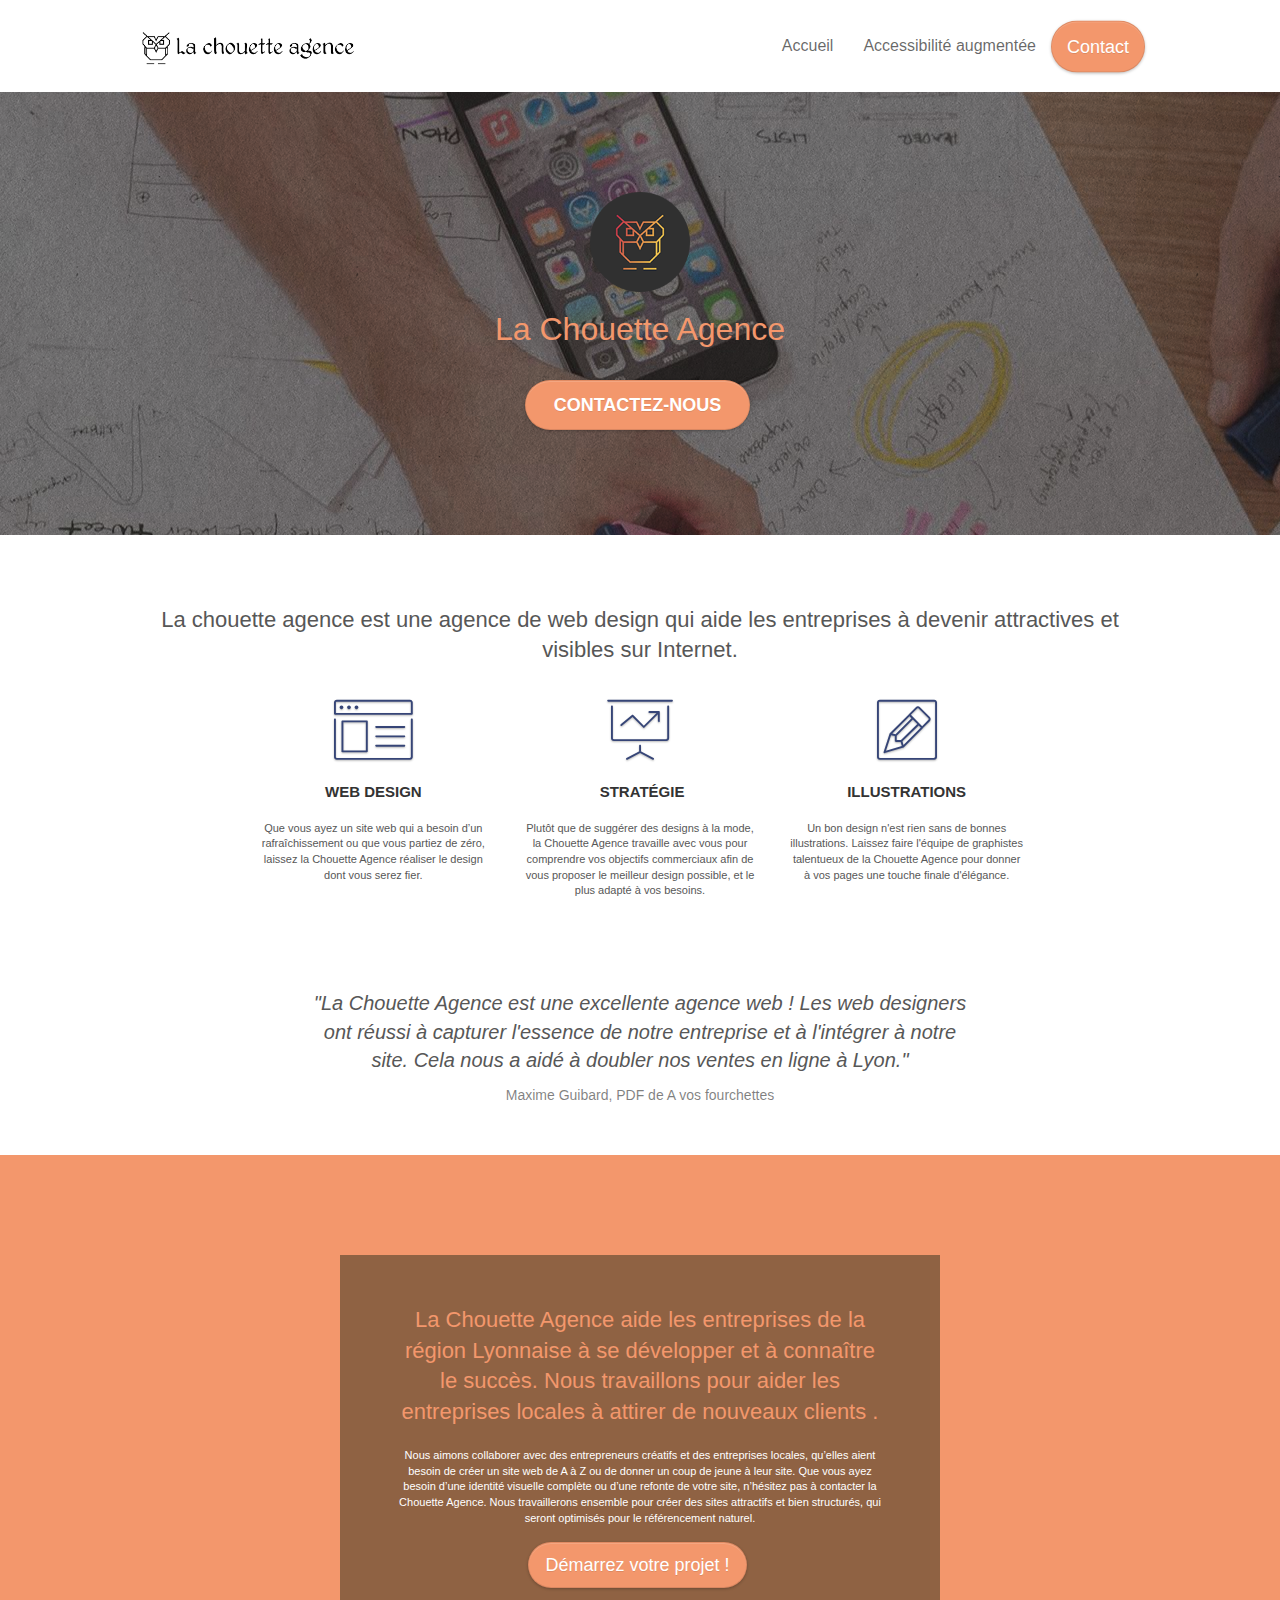
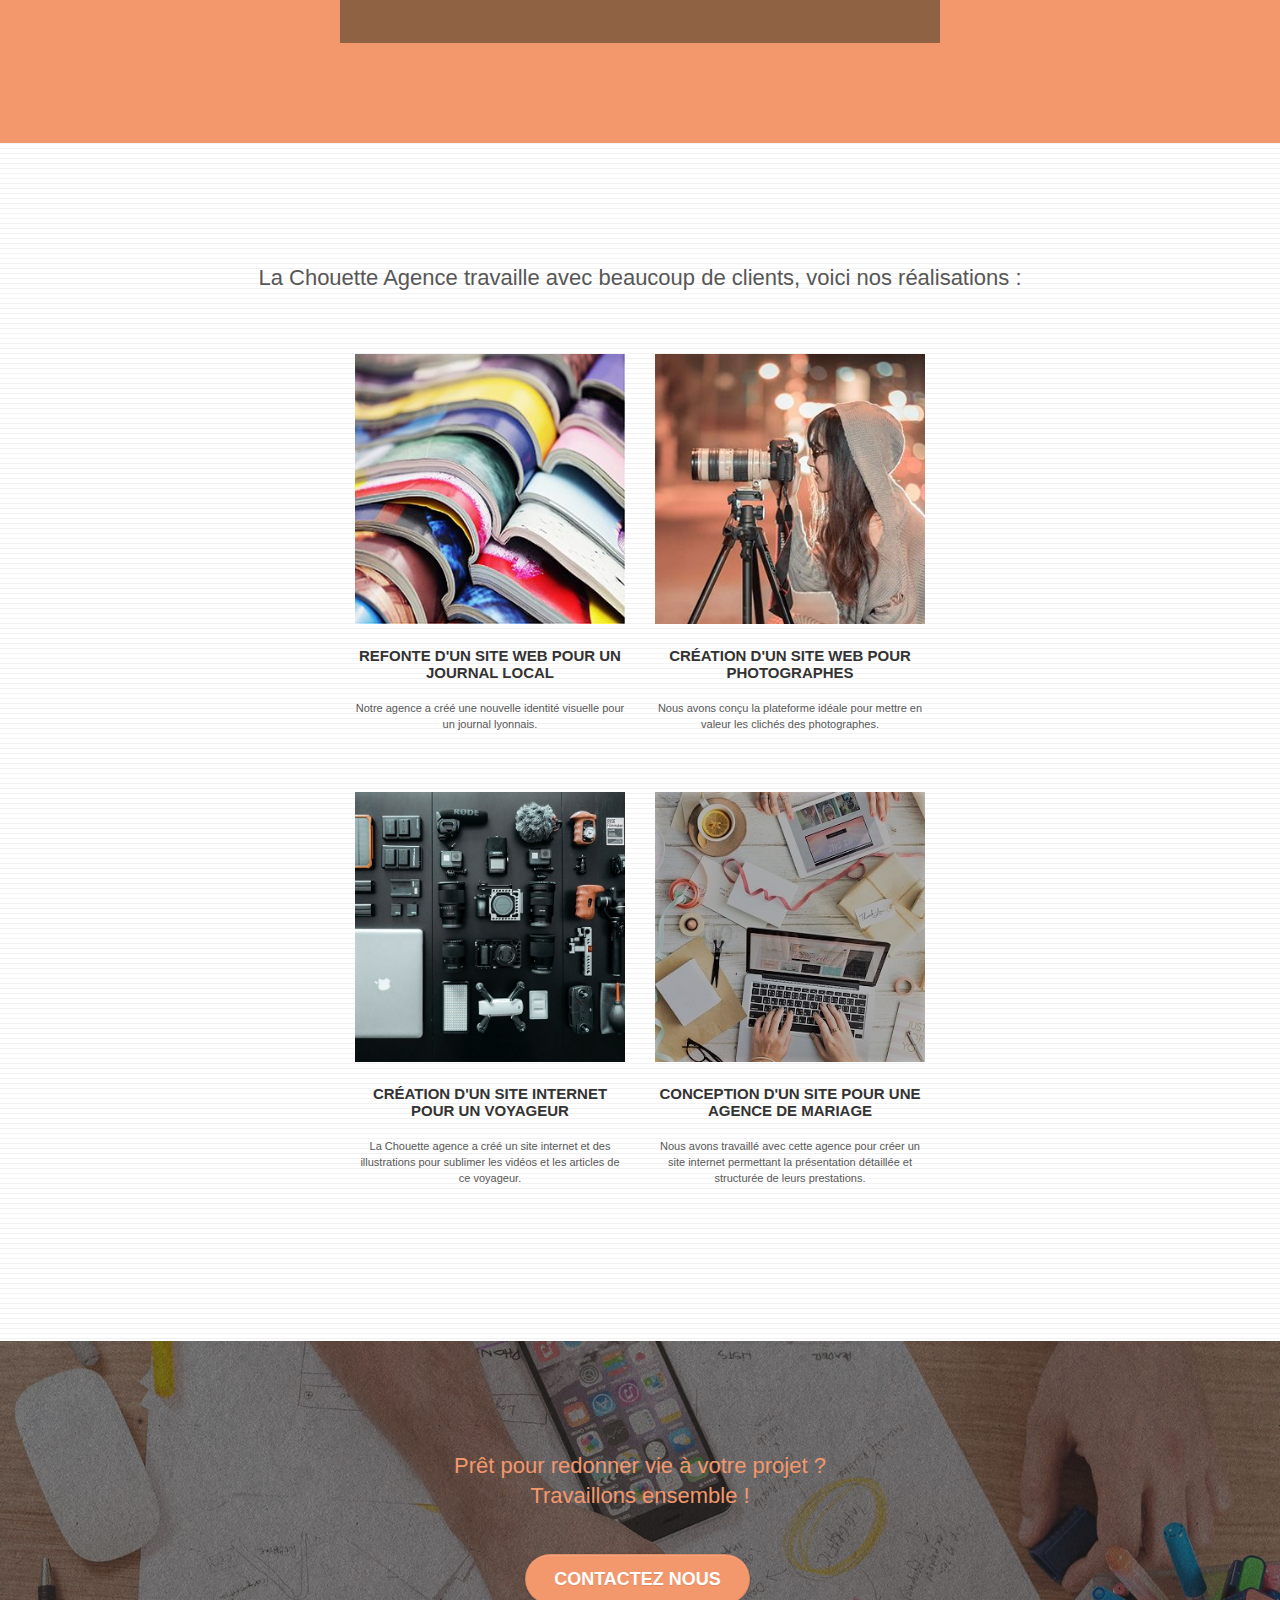
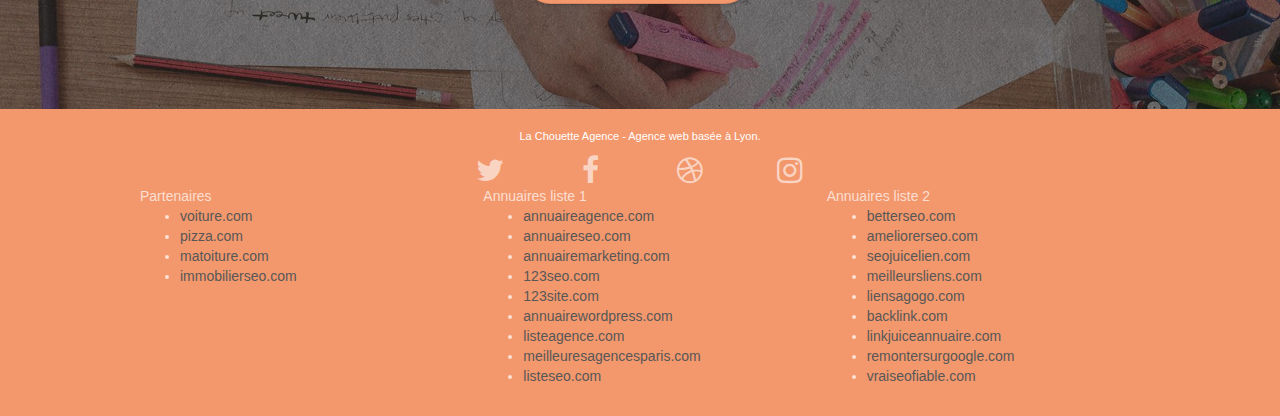
==== index.html @ e405d604 "Initial commit" ====
<!doctype html>
<html lang="Default">
<head>
    <meta charset="utf-8">
    <meta name="keywords" content="seo, google, site web, site internet, agence design lyon, agence design, agence design,agence design,strategie,webdesign,web design,agence design,agence design,agence design">
    <meta name="description" content="La Chouette Agence est une Agence de web design basée à Lyon.">
	<meta name="viewport" content="width=device-width, initial-scale=1.0, viewport-fit=cover">
	<meta name="robots" content="index, follow">
    <link rel="shortcut icon" type="image/png" href="favicon.jpg">
	
	<link rel="canonical" href="index.html" />

	<link rel="stylesheet" type="text/css" href="./css/bootstrap.min.css">
	<link rel="stylesheet" type="text/css" href="./css/font-awesome.min.css">
	<link rel="stylesheet" type="text/css" href="./css/et-line.min.css">
	<link rel="stylesheet" type="text/css" href="style.css">
	
    
	<script defer src="./js/jquery-2.1.0.min.js"></script>
	<script defer src="./js/bootstrap.min.js"></script>
	<script defer src="./js/blocs.min.js"></script>
	<script defer src="./js/jquery.touchSwipe.min.js" defer></script>
	<script defer src="./js/gmaps.min.js"></script>

    <title>La Chouette Agence - Agence Web Design</title>

    
<!-- Analytics -->
 
<!-- Analytics END -->
    
</head>
<body>
<!-- Principal conteneur -->
<div class="page-container">
	<main>
		<!-- bloc-0 -->
		<div class="bloc bgc-white l-bloc " id="bloc-0">
			<div class="container bloc-sm">

				<nav class="navbar row">
					<div class="navbar-header">
						<a class="navbar-brand" href="index.html"><img src="img/la-chouette-agence.png" alt="paris web design logo agence web meilleure agence" height="40" /></a>
						<button id="nav-toggle" type="button" class="ui-navbar-toggle navbar-toggle" data-toggle="collapse" data-target=".navbar-1">
							<span class="sr-only">Toggle navigation</span><span class="icon-bar"></span><span class="icon-bar"></span><span class="icon-bar"></span>
						</button>
					</div>
					<div class="collapse navbar-collapse navbar-1 special-dropdown-nav">
						<ul class="site-navigation nav navbar-nav">
							<li>
								<a href="index.html">Accueil</a>
							</li>
							<li>
								<a href="./font-size/index.html">Accessibilité augmentée</a>
							</li>
							<li>
								<a class="btn btn-atomic-tangerine btn-clean btn-rd btn-lg" href="contact.html">Contact</a>
							</li>
						</ul>
					</div>
				</nav>
			</div>
		</div>
		<!-- bloc-0 END -->

		<!-- bloc-1-presentation -->
		<header>
			<div class="bloc bgc-dark-slate-blue bg-banniere d-bloc bg-t-edge bloc-bg-texture texture-paper b-parallax" id="bloc-1-hero">
				<div class="container bloc-lg">
					<div class="row tight-width-whitespace">
						<div class="col-sm-12">
							<img src="img/logo.png" class="center-block image-resize-mode" width="100" alt="La chouette agence, agence web paris, création logo paris" />
							<h1 class="text-center hero-bloc-text tc-white ">
								La Chouette Agence
							</h1>
							<div class="text-center">
								<a href="contact.html" class="btn btn-lg btn-clean btn-rd cta-hero btn-atomic-tangerine" id="cta-hero">Contactez-nous</a>
							</div>
						</div>
					</div>
				</div>
			</div>
		</header>
		<!-- bloc-1-presentation END -->

		<!-- bloc-2-services -->
		<section>
			<div class="bloc bgc-white l-bloc" id="bloc-2-services">
				<div class="container bloc-md">
					<div class="row">
						<div class="col-sm-12 text-center">
							<h2>La chouette agence est une agence de web design qui aide les entreprises à devenir attractives et visibles sur Internet.</h2>
						</div>
					</div>
					<div class="row voffset-lg med-width-whitespace">
						<div class="col-sm-4">
							<div class="text-center">
								<span class="et-icon-browser sm-shadow icon-dark-slate-blue icons icon-lg"></span>
							</div>
							<h3 class="mg-md text-center">
								Web design
							</h3>
							<p class="text-center ">
								Que vous ayez un site web qui a besoin d&rsquo;un rafraîchissement ou que vous partiez de zéro, laissez la Chouette Agence réaliser le design dont vous serez fier.
							</p>
						</div>
						<div class="col-sm-4">
							<div class="text-center">
								<span class="et-icon-presentation sm-shadow icon-dark-slate-blue icons icon-lg"></span>
							</div>
							<h3 class="mg-md text-center">
								&nbsp;Stratégie
							</h3>
							<p class="text-center ">
								Plutôt que de suggérer des designs à la mode, la Chouette Agence travaille avec vous pour comprendre vos objectifs commerciaux afin de vous proposer le meilleur design possible, et le plus adapté à vos besoins.<br>
							</p>
						</div>
						<div class="col-sm-4">
							<div class="text-center">
								<span class="et-icon-edit sm-shadow icon-dark-slate-blue icons icon-lg"></span>
							</div>
							<h3 class="mg-md text-center">
								Illustrations
							</h3>
							<p class="text-center ">
								Un bon design n'est rien sans de bonnes illustrations. Laissez faire l'équipe de graphistes talentueux de la Chouette Agence pour donner à vos pages une touche finale d'élégance.
							</p>
						</div>
					</div>
					<div class="row voffset-lg voffset">
						<div class="col-xs-12 col-md-8 col-md-offset-2 text-center">
							<div class="citation">
								<p>"La Chouette Agence est une excellente agence web ! Les web designers ont réussi à capturer l'essence de notre entreprise et à l'intégrer à notre site. Cela nous a aidé à doubler nos ventes en ligne à Lyon."</p>
								Maxime Guibard, PDF de A vos fourchettes
							</div>

						</div>
					</div>
				</div>
			</div>
		</section>
		<!-- bloc-2-services END -->

		<!-- bloc-3-what-i-do -->
		<section>
			<div class="bloc tc-white bgc-atomic-tangerine bg-presentation d-bloc bloc-bg-texture b-parallax" id="bloc-3-what-i-do">
				<div class="container bloc-lg">
					<div class="row tight-width-whitespace black-background">
						<div class="col-sm-12">
							<h2 class="mg-md text-center tc-white">
								La Chouette Agence aide les entreprises de la région Lyonnaise à se développer et à connaître le succès. Nous travaillons pour aider les entreprises locales à attirer de nouveaux clients .<br>
							</h2>
							<p class="text-center white">
								Nous aimons collaborer avec des entrepreneurs créatifs et des entreprises locales, qu’elles aient besoin de créer un site web de A à Z ou de donner un coup de jeune à leur site. Que vous ayez besoin d’une identité visuelle complète ou d’une refonte de votre site, n’hésitez pas à contacter la Chouette Agence. Nous travaillerons ensemble pour créer des sites attractifs et bien structurés, qui seront optimisés pour le référencement naturel. 
								<br><br>
								<a class="btn btn-atomic-tangerine btn-clean btn-rd btn-lg" title="Contactez la Chouette Agence" href="contact.html">Démarrez votre projet !</a><br>
							</p>
						</div>
					</div>
				</div>
			</div>
		</section>
		<!-- bloc-3-what-i-do END -->

		<!-- bloc-4-portfolio -->
		<section>
			<div class="bloc bgc-white bg-lines-h2-bg bg-repeat l-bloc" id="bloc-4-portfolio">
				<div class="container bloc-lg">
					<div class="row">
						<div class="col-sm-12 text-center">
							<h2>La Chouette Agence travaille avec beaucoup de clients, voici nos réalisations :</h2>
						</div>
					</div>
					<div class="row tight-width-whitespace portfolio-row">
						<article class="col-sm-6">
							<a href="#" data-lightbox="img/1.jpg" data-gallery-id="gallery-1" data-caption="Refonte d'un site web pour un journal local" data-frame="snapshot-lb"><img src="img/1.jpg" alt="paris web design logo agence web meilleure agence et refonte site web journal" class="img-responsive portfolio-thumb" /></a>
							<h3 class="mg-md text-center">
								Refonte d'un site web pour un journal local
							</h3>
							<p class="text-center">
								Notre agence a créé une nouvelle identité visuelle pour un journal lyonnais.
							</p>
						</article>
						<article class="col-sm-6">
							<a href="#" data-lightbox="img/2.jpg" data-gallery-id="gallery-1" data-caption="Création d'un site web pour photographes" data-frame="snapshot-lb"><img src="img/2.jpg" class="img-responsive portfolio-thumb" alt="paris web design logo agence web meilleure agence, Création d'un site web pour photographes" /></a>
							<h3 class="mg-md text-center">
								Création d'un site web pour photographes
							</h3>
							<p class="text-center">
								Nous avons conçu la plateforme idéale pour mettre en valeur les clichés des photographes.
							</p>
						</article>
					</div>
					<div class="row tight-width-whitespace portfolio-row">
						<article class="col-sm-6">
							<a href="#" data-lightbox="img/3.jpg" data-gallery-id="gallery-1" data-caption="Création d'un site internet pour un voyageur" data-frame="snapshot-lb"><img src="img/3.bmp" class="img-responsive portfolio-thumb" alt="paris web design logo agence web meilleure agence, Création d'un site web pour voyageur"/></a>
							<h3 class="mg-md text-center">
								Création d'un site internet pour un voyageur
							</h3>
							<p class="text-center">
								La Chouette agence a créé un site internet et des illustrations pour sublimer les vidéos et les articles de ce voyageur.
							</p>
						</article>
						<article class="col-sm-6">
							<a href="#" data-lightbox="img/4.jpg" data-gallery-id="gallery-1" data-caption="Conception d'un site pour une agence de mariage" data-frame="snapshot-lb"><img src="img/4.bmp" class="img-responsive portfolio-thumb" alt="paris web design logo agence web meilleure agence, Création d'un site web pour agence de mariage" /></a>
							<h3 class="mg-md text-center">
								Conception d'un site pour une agence de mariage
							</h3>
							<p class="text-center">
								Nous avons travaillé avec cette agence pour créer un site internet permettant la présentation détaillée et structurée de leurs prestations.
							</p>
						</article>
					</div>
				</div>
			</div>
		</section>
		<!-- bloc-4-portfolio END -->

		<!-- bloc-5-cta -->
		<section>
			<div class="bloc bgc-dark-slate-blue bg-banniere d-bloc bloc-bg-texture texture-paper" id="bloc-5-cta">
				<div class="container bloc-lg">
					<div class="row">
						<h2 class="mg-md text-center tc-white">
							Prêt pour redonner vie à votre projet ?<br> Travaillons ensemble !
						</h2>
						<div class="col-sm-12 text-center">
							<a href="contact.html" class="btn btn-atomic-tangerine btn-clean btn-rd btn-lg cta-hero">Contactez nous</a>
						</div>
					</div>
				</div>
			</div>
		</section>
		<!-- bloc-5-cta END -->
</main>
<!-- Footer - bloc-8 -->
<footer>
	<div class="bloc bgc-atomic-tangerine d-bloc" id="bloc-8">
		<div class="container bloc-sm">
			<div class="row">
				<div class="col-sm-12">
					<p class="text-center white">
						La Chouette Agence - Agence web basée à Lyon.<br>
					</p>
					<div class="row row-no-gutters social">
						<div class="col-sm-3">
							<div class="text-center">
								<a class="social" href="index.html"><span class="fa fa-twitter icon-md"></span></a>
							</div>
						</div>
						<div class="col-sm-3">
							<div class="text-center">
								<a class="social" href="index.html"><span class="fa fa-facebook icon-md"></span></a>
							</div>
						</div>
						<div class="col-sm-3">
							<div class="text-center">
								<a class="social" href="index.html"><span class="fa fa-dribbble icon-md"></span></a>
							</div>
						</div>
						<div class="col-sm-3">
							<div class="text-center">
								<a class="social" href="index.html"><span class="fa fa-instagram icon-md"></span></a>
							</div>
						</div>
					</div>
					<div class="row">
						<div class="col-sm-4">
							Partenaires
								<ul>
									<li><a href="voiture.com">voiture.com</a></li>
									<li><a href="pizza.com">pizza.com</a></li>
									<li><a href="matoiture.com">matoiture.com</a></li>
									<li><a href="immobilierseo.com">immobilierseo.com</a></li>
								</ul>		
						</div>
						<div class="col-sm-4">
							Annuaires liste 1
							<ul>
								<li><a href="annuaireagence.com">annuaireagence.com</a></li>
								<li><a href="annuaireseo.com">annuaireseo.com</a></li>
								<li><a href="annuairemarketing.com">annuairemarketing.com</a></li>
								<li><a href="123seoture.com">123seo.com</a></li>
								<li><a href="123site.com">123site.com</a></li>
								<li><a href="annuairewordpress.com">annuairewordpress.com</a></li>
								<li><a href="listeagence.com">listeagence.com</a></li>
								<li><a href="meilleuresagencesparis.com">meilleuresagencesparis.com</a></li>
								<li><a href="listeseo.com">listeseo.com</a></li>
							</ul>
						</div>
						<div class="col-sm-4">
							Annuaires liste 2
							<ul>
								<li><a href="betterseo.com">betterseo.com</a></li>
								<li><a href="ameliorerseo.com">ameliorerseo.com</a></li>
								<li><a href="seojuicelien.com">seojuicelien.com</a></li>
								<li><a href="meilleursliens.com">meilleursliens.com</a></li>
								<li><a href="liensagogo.com">liensagogo.com</a></li>
								<li><a href="backlink.com">backlink.com</a></li>
								<li><a href="linkjuiceannuaire.com">linkjuiceannuaire.com</a></li>
								<li><a href="remontersurgoogle.com">remontersurgoogle.com</a></li>
								<li><a href="vraiseofiable.com">vraiseofiable.com</a></li>
							</ul>
						</div>
					</div>
				</div>
			</div>
		</div>
	</div>
</footer>
<!-- Footer - bloc-8 END -->

</div>
<!-- Principal conteneur END -->
    

</body>
</html>
---- style.css ----
body {
    margin: 0;
    padding: 0;
    background: #FFF;
    overflow-x: hidden;
    -webkit-font-smoothing: antialiased;
    -moz-osx-font-smoothing: grayscale;
}

a,
button {
    transition: all .3s ease-in-out;
    outline: none;
}

a:hover {
    text-decoration: none;
    cursor: pointer;
}

#page-loading-blocs-notifaction {
    position: fixed;
    top: 0;
    bottom: 0;
    width: 100%;
    z-index: 100000;
    background: #FFFFFF url("img/pageload-spinner.gif") no-repeat center center;
}

.bloc {
    width: 100%;
    clear: both;
    background: 50% 50% no-repeat;
    padding: 0 50px;
    -webkit-background-size: cover;
    -moz-background-size: cover;
    -o-background-size: cover;
    background-size: cover;
    position: relative;
}

.bloc .container {
    padding-left: 0;
    padding-right: 0;
}

.bloc-lg {
    padding: 100px 50px;
}

.bloc-md {
    padding: 50px;
}

.bloc-sm {
    padding: 20px 50px;
}

.bg-center,
.bg-l-edge,
.bg-r-edge,
.bg-t-edge,
.bg-b-edge,
.bg-tl-edge,
.bg-bl-edge,
.bg-tr-edge,
.bg-br-edge,
.bg-repeat {
    -webkit-background-size: auto;
    -moz-background-size: auto;
    -o-background-size: auto;
    background-size: auto;
}

.bg-repeat {
    background: repeat;
}

.bg-t-edge {
    background: top no-repeat;
}

.bloc-bg-texture::before {
    content: "";
    background-size: 2px 2px;
    position: absolute;
    top: 0;
    bottom: 0;
    left: 0;
    right: 0;
}

.texture-paper::before {
    background: url(img/texture-paper.png);
    background-size: 280px 280px;
}

.b-parallax {
    background-attachment: fixed;
}

.d-bloc {
    color: rgba(255, 255, 255, .7);
}

.d-bloc button:hover {
    color: rgba(255, 255, 255, .9);
}

.d-bloc .icon-round,
.d-bloc .icon-square,
.d-bloc .icon-rounded,
.d-bloc .icon-semi-rounded-a,
.d-bloc .icon-semi-rounded-b {
    border-color: rgba(255, 255, 255, .9);
}

.d-bloc .divider-h span {
    border-color: rgba(255, 255, 255, .2);
}

.d-bloc .a-btn,
.d-bloc .navbar a,
.d-bloc .navbar-brand,
.d-bloc a .icon-sm,
.d-bloc a .icon-md,
.d-bloc a .icon-lg,
.d-bloc a .icon-xl,
.d-bloc h1 a,
.d-bloc h2 a,
.d-bloc h3 a,
.d-bloc h4 a,
.d-bloc h5 a,
.d-bloc h6 a,
.d-bloc p a {
    color: rgba(255, 255, 255, .6);
}

.d-bloc .a-btn:hover,
.d-bloc .navbar a:hover,
.d-bloc .navbar-brand:hover,
.d-bloc a:hover .icon-sm,
.d-bloc a:hover .icon-md,
.d-bloc a:hover .icon-lg,
.d-bloc a:hover .icon-xl,
.d-bloc h1 a:hover,
.d-bloc h2 a:hover,
.d-bloc h3 a:hover,
.d-bloc h4 a:hover,
.d-bloc h5 a:hover,
.d-bloc h6 a:hover,
.d-bloc p a:hover {
    color: rgba(255, 255, 255, 1);
}

.d-bloc .navbar-toggle .icon-bar {
    background: rgba(255, 255, 255, 1);
}

.d-bloc .btn-wire,
.d-bloc .btn-wire:hover {
    color: rgba(255, 255, 255, 1);
    border-color: rgba(255, 255, 255, 1);
}

.d-bloc .panel {
    color: rgba(0, 0, 0, .5);
}

.d-bloc .panel button:hover {
    color: rgba(0, 0, 0, .7);
}

.d-bloc .panel icon {
    border-color: rgba(0, 0, 0, .7);
}

.d-bloc .panel .divider-h span {
    border-color: rgba(0, 0, 0, .1);
}

.d-bloc .panel .a-btn {
    color: rgba(0, 0, 0, .6);
}

.d-bloc .panel .a-btn:hover {
    color: rgba(0, 0, 0, 1);
}

.d-bloc .panel .btn-wire,
.d-bloc .panel .btn-wire:hover {
    color: rgba(0, 0, 0, .7);
    border-color: rgba(0, 0, 0, .3);
}

.d-bloc .panel,
.l-bloc {
    color: rgba(0, 0, 0, .5);
}

.d-bloc .panel button:hover,
.l-bloc button:hover {
    color: rgba(0, 0, 0, .7);
}

.l-bloc .icon-round,
.l-bloc .icon-square,
.l-bloc .icon-rounded,
.l-bloc .icon-semi-rounded-a,
.l-bloc .icon-semi-rounded-b {
    border-color: rgba(0, 0, 0, .7);
}

.d-bloc .panel .divider-h span,
.l-bloc .divider-h span {
    border-color: rgba(0, 0, 0, .1);
}

.d-bloc .panel .a-btn,
.l-bloc .a-btn,
.l-bloc .navbar a,
.l-bloc .navbar-brand,
.l-bloc a .icon-sm,
.l-bloc a .icon-md,
.l-bloc a .icon-lg,
.l-bloc a .icon-xl,
.l-bloc h1 a,
.l-bloc h2 a,
.l-bloc h3 a,
.l-bloc h4 a,
.l-bloc h5 a,
.l-bloc h6 a,
.l-bloc p a {
    color: rgba(0, 0, 0, .6);
}

.d-bloc .panel .a-btn:hover,
.l-bloc .a-btn:hover,
.l-bloc .navbar a:hover,
.l-bloc .navbar-brand:hover,
.l-bloc a:hover .icon-sm,
.l-bloc a:hover .icon-md,
.l-bloc a:hover .icon-lg,
.l-bloc a:hover .icon-xl,
.l-bloc h1 a:hover,
.l-bloc h2 a:hover,
.l-bloc h3 a:hover,
.l-bloc h4 a:hover,
.l-bloc h5 a:hover,
.l-bloc h6 a:hover,
.l-bloc p a:hover {
    color: rgba(0, 0, 0, 1);
}

.l-bloc .navbar-toggle .icon-bar {
    color: rgba(0, 0, 0, .6);
}

.d-bloc .panel .btn-wire,
.d-bloc .panel .btn-wire:hover,
.l-bloc .btn-wire,
.l-bloc .btn-wire:hover {
    color: rgba(0, 0, 0, .7);
    border-color: rgba(0, 0, 0, .3);
}

.voffset {
    margin-top: 30px;
}

.voffset-lg {
    margin-top: 80px;
}

.row-no-gutters {
    margin-right: 0;
    margin-left: 0;
}

.row.row-no-gutters > [class^="col-"],
.row.row-no-gutters > [class*=" col-"] {
    padding-right: 0;
    padding-left: 0;
}

#bloc-1-hero h1 {
    font-size: 32px;
}

.navbar {
    margin-bottom: 0;
    z-index: 1;
}

.navbar-brand {
    height: auto;
    padding: 3px 15px;
    font-size: 25px;
    font-weight: normal;
    font-weight: 600;
    line-height: 44px;
}

.navbar-brand img {
    max-height: 200px;
    margin: 0 5px 0 0;
    display: inline;
}

.navbar-brand img[src$=svg] {
    min-width: 100px;
}

.nav-center .navbar-brand img {
    margin: 0;
}

.navbar .nav {
    padding-top: 2px;
    margin-right: -16px;
    float: right;
    z-index: 1;
}

.nav > li {
    float: left;
    margin-top: 4px;
    font-size: 16px;
}

.navbar-nav .open .dropdown-menu > li > a {
    text-align: inherit;
}

.nav > li a:hover,
.nav > li a:focus {
    background: transparent;
}

.navbar-toggle {
    margin: 10px 10px 0 0;
    border: 0px;
}

.navbar-toggle:hover {
    background: transparent;
}

.navbar-toggle .icon-bar {
    background-color: rgba(0, 0, 0, .5);
    width: 26px;
}

.nav-invert .navbar .nav {
    float: left;
}

.nav-invert .navbar-header,
.nav-invert .navbar-brand {
    float: right;
    position: relative;
    z-index: 2;
}



.nav > li > .dropdown a {
    background: none;
    display: block;
    padding: 14px 15px;
}

nav .caret {
    margin: 0 5px;
}

.dropdown-menu .dropdown-menu {
    top: -8px;
    left: 100%;
}

.dropdown-menu .dropmenu-flow-right {
    top: 100%;
    left: 0;
    margin-left: -1px;
    border-top-left-radius: 0;
    border-top-right-radius: 0;
}

.dropdown-menu .dropdown span {
    border: 4px solid black;
    border-top-color: transparent;
    border-right-color: transparent;
    border-bottom-color: transparent;
    margin: 6px -5px 0 0;
    float: right;
}

.mg-md {
    margin-top: 10px;
    margin-bottom: 20px;
}

.mg-lg {
    margin-top: 10px;
    margin-bottom: 40px;
}

.btn {
    margin: 0 5px 5px 0;
}

.btn.pull-right {
    margin: 0 0 5px 5px;
}

.btn-d,
.btn-d:hover,
.btn-d:focus {
    color: #FFF;
    background: rgba(0, 0, 0, .3);
}

button {
    outline: none;
}

.btn-rd {
    border-radius: 40px;
}

.btn-clean {
    border: 1px solid rgba(0, 0, 0, .08);
    border-bottom-color: rgba(0, 0, 0, .1);
    text-shadow: 0 1px 0 rgba(0, 0, 1, .1);
    box-shadow: 0 1px 3px rgba(0, 0, 1, .25), inset 0 1px 0 0 rgba(255, 255, 255, .15);
}

.icon-md {
    font-size: 30px;
}

.icon-lg {
    font-size: 60px;
}

.sm-shadow {
    text-shadow: 0 1px 2px rgba(0, 0, 0, .3);
}

.panel-sq,
.panel-sq .panel-heading,
.panel-sq .panel-footer {
    border-radius: 0;
}

.panel-rd {
    border-radius: 30px;
}

.panel-rd .panel-heading {
    border-radius: 29px 29px 0 0;
}

.panel-rd .panel-footer {
    border-radius: 0 0 29px 29px;
}

.form-control {
    border-color: rgba(0, 0, 0, .1);
    box-shadow: none;
}

.scrollToTop {
    width: 40px;
    height: 40px;
    position: fixed;
    bottom: 20px;
    right: 20px;
    opacity: 0;
    z-index: 500;
    transition: all .3s ease-in-out;
}

.scrollToTop span {
    margin-top: 6px;
}

.showScrollTop {
    font-size: 14px;
    opacity: 1;
}

a[data-lightbox] {
    position: relative;
    display: block;
    text-align: center;
}

a[data-lightbox]:hover::before {
    content: "+";
    font-family: "HelveticaNeue-Light", "Helvetica Neue Light", "Helvetica Neue", Helvetica, Arial;
    font-size: 32px;
    width: 50px;
    height: 50px;
    margin-left: -25px;
    border-radius: 50%;
    background: rgba(0, 0, 0, .6);
    color: #FFF;
    font-weight: 100;
    z-index: 1;
    position: absolute;
    top: 50%;
    transform: translateY(-50%);
    -webkit-transform: translateY(-50%);
}

a[data-lightbox]:hover img {
    opacity: 0.6;
    -webkit-animation-fill-mode: none;
    animation-fill-mode: none;
}

#lightbox-modal {
    display: flex;
    align-items: center;
}

#lightbox-modal .modal-dialog {
    width: 90%;
    max-width: 900px;
    margin: 0 auto 0;
}

#lightbox-modal .modal-dialog img {
    max-height: 90vh;
    margin: 0 auto;
}

.lightbox-caption {
    padding: 20px;
    color: #FFF;
    background: rgba(0, 0, 0, .5);
    position: absolute;
    left: 15px;
    right: 15px;
    bottom: 5px;
}

.close-lightbox {
    color: #FFF;
    font-size: 30px;
    position: absolute;
    top: 20px;
    right: 20px;
    z-index: 20;
    background: rgba(0, 0, 0, .5);
    border: none;
    line-height: 30px;
    padding: 0 9px 5px;
    opacity: 0.3;
}

.close-lightbox:hover,
.next-lightbox:hover,
.prev-lightbox:hover {
    opacity: 1.0;
    color: #FFF;
}

.next-lightbox,
.prev-lightbox {
    font-size: 20px;
    color: rgba(255, 255, 255, .9);
    background: rgba(0, 0, 0, .5);
    transition: all .2s ease-in-out;
    position: absolute;
    top: 45%;
    z-index: 1;
    opacity: 0.4;
}

.next-lightbox {
    padding: 6px 8px 1px 13px;
    right: 25px;
}

.prev-lightbox {
    padding: 6px 13px 1px 10px;
    left: 25px;
}

.snapshot-lb .modal-body {
    padding-bottom: 45px;
}

.snapshot-lb .lightbox-caption {
    padding: 0;
    color: rgba(0, 0, 0, .5);
    background: none;
}

h1,
h2,
h3,
h4,
h5,
h6,
p,
label,
.btn,
a {
    font-family: "helvetica";
    font-weight: 400;
    color: #575757;
    position:relative;
}

.container {
    max-width: 1000px;
}

.hero-bloc-text {
    font-size: 38px;
}

.hero-bloc-text-sub {
    font-size: 36px;
}

.statement-bloc-text {
    line-height: 26px;
    font-style: italic;
    font-size: 20px;
    text-align: center;
    font-weight: lighter;
    max-width: 520px;
    margin: auto auto auto auto;
}

p {
    font-size: 11px;
}

.tight-width-whitespace {
    max-width: 600px;
    margin: auto auto auto auto;
}

.h1 {
    font-size: 20px;
    font-family: "Open Sans";
}

.cta-hero {
    margin-top: 22px;
    color: #FFFFFF;
    text-transform: uppercase;
    padding: 12px 28px 12px 28px;
    font-size: 18px;
    font-weight: 700;
}

.social {
    max-width: 400px;
    margin: auto auto auto auto;
}

h2 {
    font-size: 22px;
    line-height: 1.4em;
}

h3 {
    font-size: 15px;
    text-transform: uppercase;
    font-weight: 700;
    color: #333333;
}

.med-width-whitespace {
    max-width: 800px;
    margin: auto auto auto auto;
    box-shadow: 0px 0px 0px #000000;
}

.icons {
    margin-bottom: 14px;
    margin-top: 24px;
}

.white {
    color: #FFFFFF;
}

.portfolio-thumb {
    margin-bottom: 24px;
}

.portfolio-row {
    margin-bottom: 44px;
    margin-top: 50px;
}

.avatar {
    box-shadow: 0px 4px 9px rgba(0, 0, 0, 0.3);
}

.black-background {
    background-color: rgba(100, 75, 50, 0.7);
    padding: 40px 40px 40px 40px;
}

.bold-link {
    font-weight: 900;
    text-decoration: underline;
}

.bgc-white {
    background-color: #FFFFFF;
}

.bgc-dark-slate-blue {
    background-color: #364577;
}

.bgc-atomic-tangerine {
    background-color: #F3976C;
}

.tc-white, .ltc-atomic-tangerine {
    color: #F3976C;
}

.btn-atomic-tangerine, .btn.btn-atomic-tangerine.btn-clean.btn-rd.btn-lg {
    background: #F3976C;
    color: #FFFFFF;
}

.btn-atomic-tangerine:hover, .btn.btn-atomic-tangerine.btn-clean.btn-rd.btn-lg:hover {
    background: #c27956;
    color: #FFFFFF;
}

.ltc-white {
    color: #FFFFFF;
}

.ltc-white:hover {
    color: #cccccc;
}

.ltc-atomic-tangerine:hover {
    color: #c27956;
}

.icon-dark-slate-blue {
    color: #364577;
    border-color: #364577;
}

.bg-dots-bg {
    background-image: url("img/dots-bg.png");
}

.bg-lines-h2-bg {
    background-image: url("img/lines-h2-bg.png");
}

.bg-banniere {
    background-image: url("img/la-chouette-agence-banniere.jpg");
}

.bg-presentation {
    background-image: url("img/image-de-presentation.jpg");
}

.citation p {
    font-size: 2rem;
    font-style: italic;
}

@media (max-width: 1024px) {
    .bloc {
        padding-left: 20px;
        padding-right: 20px;
    }
    .bloc.full-width-bloc,
    .bloc-tile-2.full-width-bloc .container,
    .bloc-tile-3.full-width-bloc .container,
    .bloc-tile-4.full-width-bloc .container {
        padding-left: 0;
        padding-right: 0;
    }
}




@media only screen and (min-device-width: 1024px) and (max-device-width: 1366px) and (-webkit-min-device-pixel-ratio: 1.5) {
    .b-parallax {
        background-attachment: scroll;
    }
}

@media only screen and (min-device-width: 768px) and (max-device-width: 1024px) and (orientation: landscape) {
    .b-parallax {
        background-attachment: scroll;
    }
}

@media (max-width: 991px) {
    .container {
        width: 100%;
    }
    .b-parallax {
        background-attachment: scroll;
    }
    .page-container,
    #hero-bloc {
        overflow-x: hidden;
        position: relative;
    }
    .bloc {
        padding-left: constant(safe-area-inset-left);
        padding-right: constant(safe-area-inset-right);
    }
    .bloc-group,
    .bloc-group .bloc {
        display: block;
        width: 100%;
    }
    .bloc-fill-screen .fill-bloc-top-edge,
    .bloc-fill-screen .fill-bloc-bottom-edge {
        padding: 0 20px;
        padding-left: constant(safe-area-inset-left);
        padding-right: constant(safe-area-inset-right);
    }
}


@media (max-width: 992px) and (min-width: 768px) {
    .navbar .nav {
        max-width: 80%
    }
    .nav-center.navbar .nav {
        max-width: 100%
    }
}

@media (min-width: 768px) {
    .site-navigation {
        position: absolute;
        top: 50%;
        right: 20px;
        transform: translate(0, -50%);
        -webkit-transform: translateY(-50%);
    }
    .nav > li .dropdown-menu a,
    .nav > li .dropdown-menu a:hover {
        color: #484848;
    }
    .nav-invert .site-navigation {
        left: 0;
        right: 0;
    }
    .nav-center {
        text-align: center;
    }
    .nav-center .navbar-header {
        width: 100%;
    }
    .nav-center .navbar-header,
    .nav-center .navbar-brand,
    .nav-center .nav > li {
        float: none;
        display: inline-block;
    }
    .nav-center .site-navigation {
        position: relative;
        width: 100%;
        right: 0;
        margin-right: 0px;
        margin-top: 20px;
    }
    .nav-center.mini-nav .navbar-toggle {
        float: none;
        margin: 10px auto 0;
    }
}

@media (max-width: 767px) {
    .page-container {
        overflow-x: hidden;
        position: relative;
    }
    h1,
    h2,
    h3,
    h4,
    h5,
    h6,
    p,
    #disqus_thread {
        padding-left: 10px;
        padding-right: 10px;
    }
    .b-parallax {
        background-attachment: scroll;
    }
    .navbar .nav {
        padding-top: 0;
        border-top: 1px solid rgba(0, 0, 0, .2);
        float: none;
    }
    .navbar.row {
        margin-left: 0;
        margin-right: 0;
    }
    .site-navigation {
        position: inherit;
        transform: none;
        -webkit-transform: none;
        -ms-transform: none;
    }
    .nav > li {
        margin-top: 0;
        border-bottom: 1px solid rgba(0, 0, 0, .1);
        background: rgba(0, 0, 0, .05);
        text-align: left;
        padding-left: 15px;
        width: 100%;
    }
    .nav > li:hover {
        background: rgba(0, 0, 0, .08);
    }
    .dropdown .dropdown a .caret {
        float: none;
        margin: 5px 0 0 10px;
        border: 4px solid black;
        border-bottom-color: transparent;
        border-right-color: transparent;
        border-left-color: transparent;
    }
    #hero-bloc .navbar .nav {
        background: rgba(0, 0, 0, .8);
    }
    #hero-bloc .navbar .nav a {
        color: rgba(255, 255, 255, .6);
    }
    .hero {
        padding: 50px 0;
    }
    .hero-nav {
        left: -1px;
        right: -1px;
    }
    .navbar-collapse {
        padding: 0;
        overflow-x: hidden;
        -webkit-box-shadow: none;
        box-shadow: none;
    }
    .navbar-brand img {
        max-height: 40px;
        width: auto;
    }
    .nav-invert .navbar-header {
        float: none;
        width: 100%;
    }
    .nav-invert .navbar-toggle {
        float: left;
        margin-left: 10px;
    }
    .bloc {
        padding-left: 0;
        padding-right: 0;
    }
    .bloc-xxl,
    .bloc-xl,
    .bloc-lg {
        padding: 40px 0;
    }
    .bloc-sm,
    .bloc-md {
        padding-left: 0;
        padding-right: 0;
    }
    .bloc-tile-2 .container,
    .bloc-tile-3 .container,
    .bloc-tile-4 .container,
    .bloc-fill-screen .fill-bloc-top-edge,
    .bloc-fill-screen .fill-bloc-bottom-edge {
        padding-left: 0;
        padding-right: 0;
    }
    .a-block {
        padding: 0 10px;
    }
    .btn-dwn {
        display: none;
    }
    .voffset {
        margin-top: 5px;
    }
    .voffset-md {
        margin-top: 20px;
    }
    .voffset-lg {
        margin-top: 30px;
    }
    form {
        padding: 5px;
    }
    .close-lightbox {
        display: inline-block;
    }
    .blocsapp-device-iphone5 {
        background-size: 216px 425px;
        padding-top: 60px;
        width: 216px;
        height: 425px;
    }
    .blocsapp-device-iphone5 img {
        width: 180px;
        height: 320px;
    }
    .bloc-mob-center-text {
        text-align: center;
    }
}

@media (max-width: 400px) {
    .bloc {
        padding-left: 0;
        padding-right: 0;
    }
}
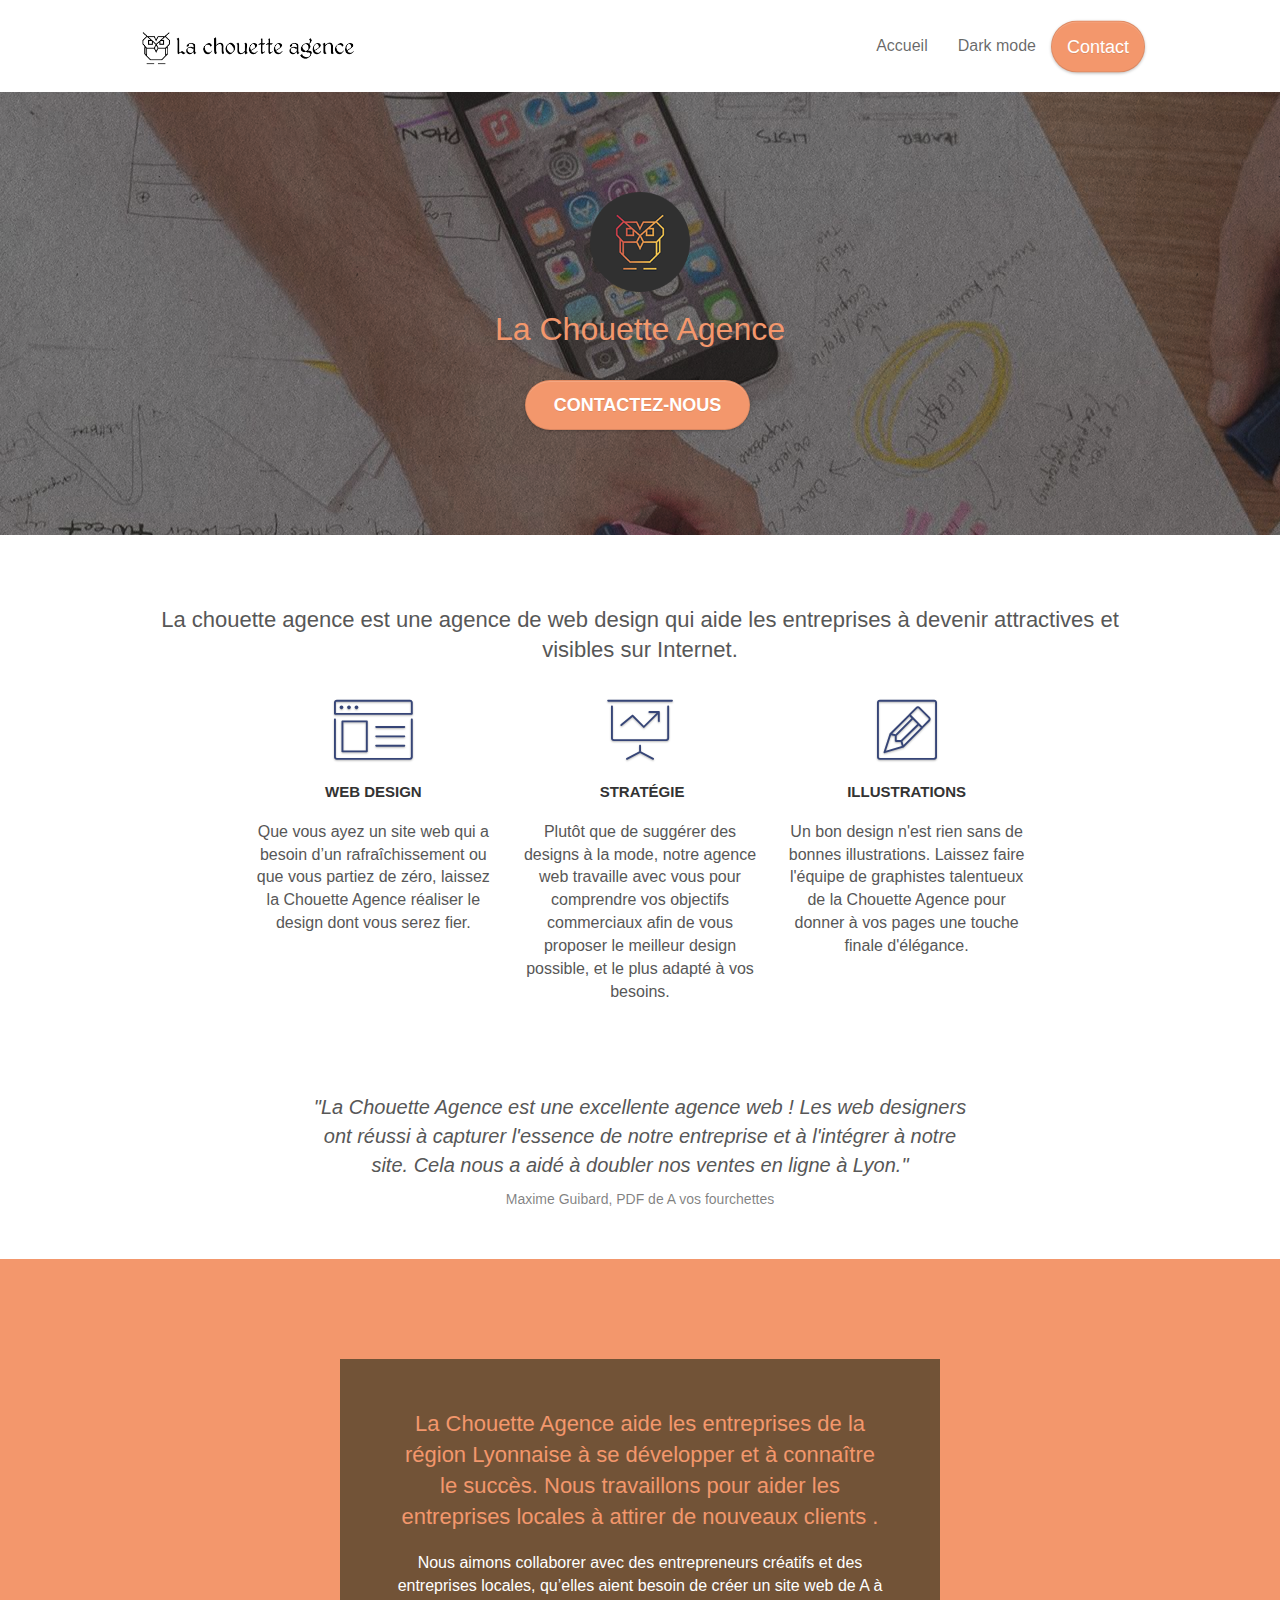
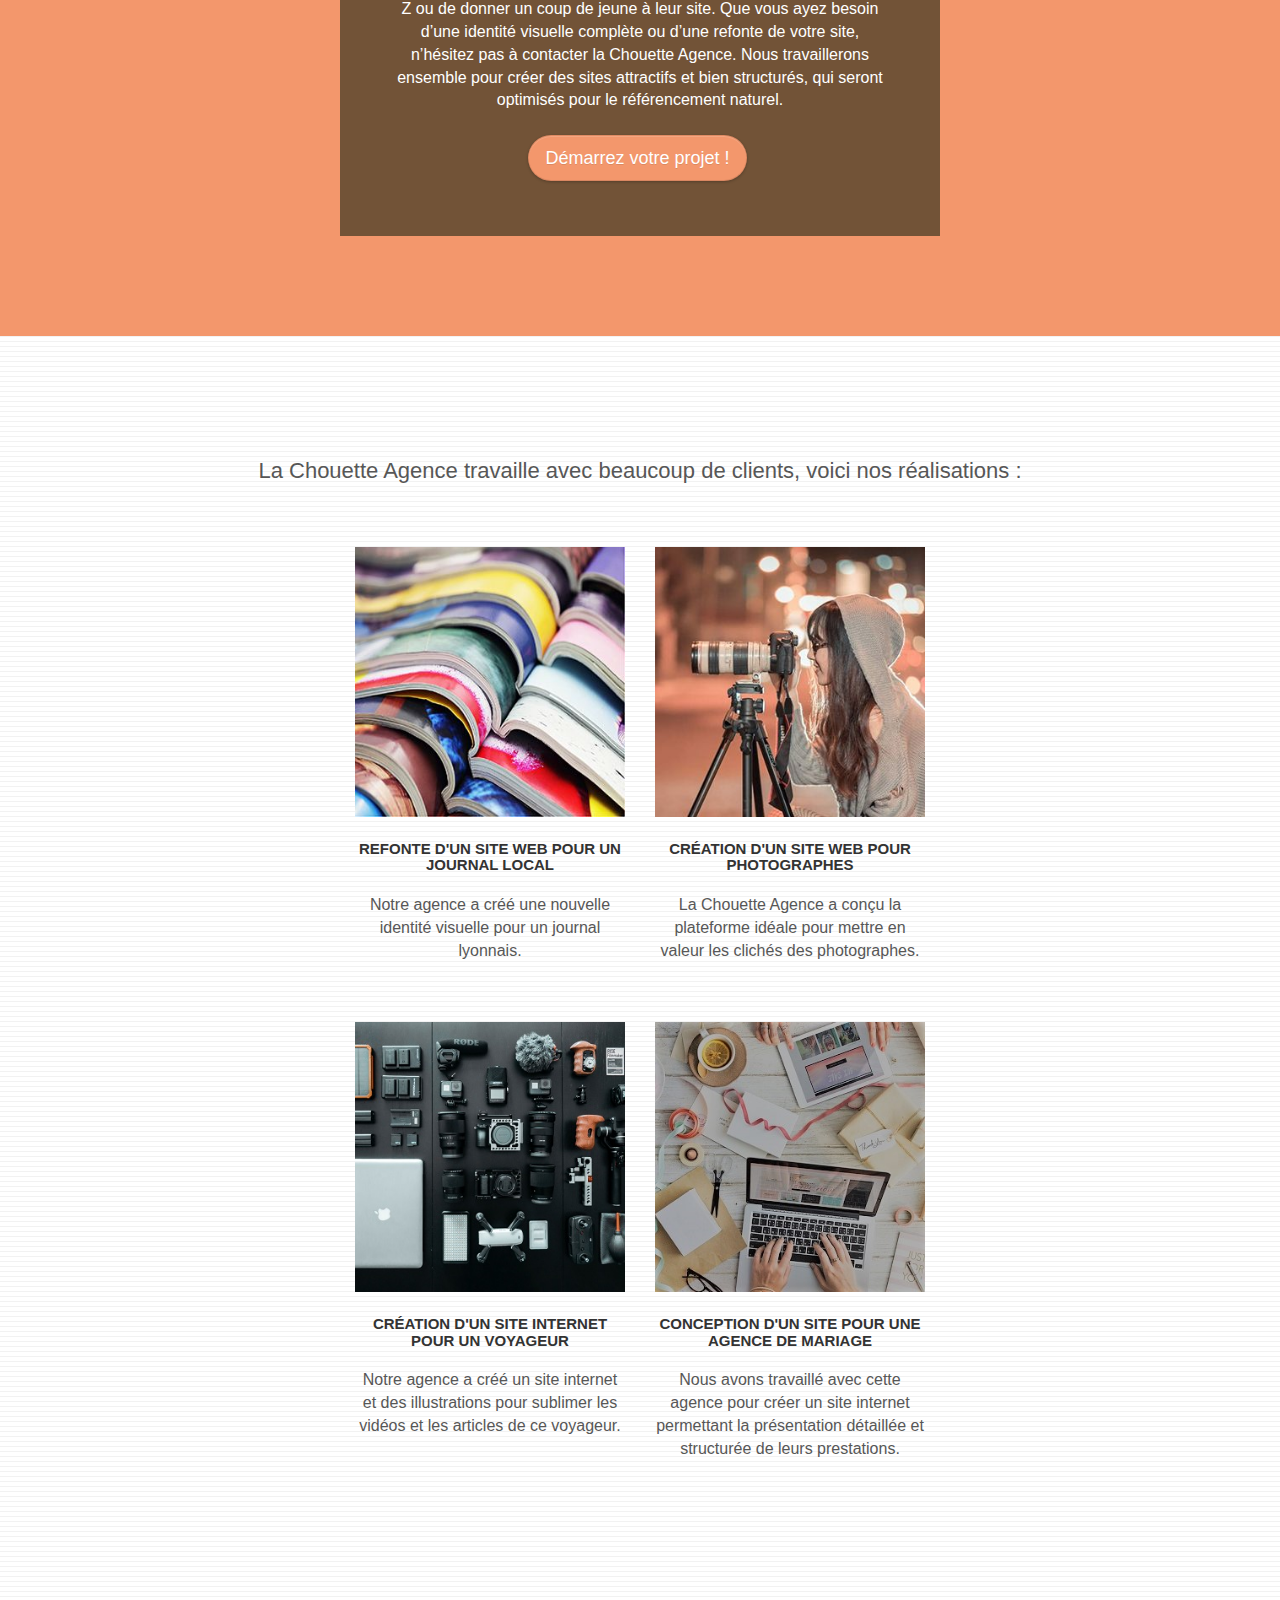
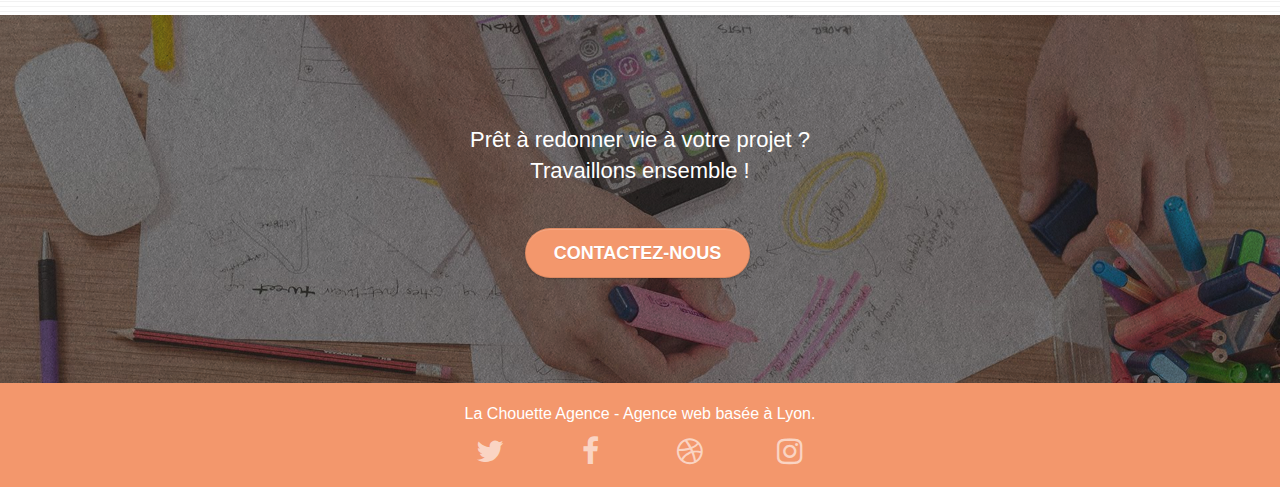
==== commit 776136ae: "update recommandations post mentorat" ====
--- a/index.html
+++ b/index.html
@@ -2,18 +2,20 @@
 <html lang="Default">
 <head>
     <meta charset="utf-8">
-    <meta name="keywords" content="seo, google, site web, site internet, agence design lyon, agence design, agence design,agence design,strategie,webdesign,web design,agence design,agence design,agence design">
-    <meta name="description" content="La Chouette Agence est une Agence de web design basée à Lyon.">
+    <meta name="keywords" content="agence web, web design lyon, web design, agence web lyon, illustration, strategie web, refonte site web, design, site web, site internet">
+    <meta name="description" content="La Chouette Agence est une Agence de web design basée à Lyon qui aide les entreprises à devenir attractives et visibles sur Internet. ">
 	<meta name="viewport" content="width=device-width, initial-scale=1.0, viewport-fit=cover">
 	<meta name="robots" content="index, follow">
+
+	<link rel="canonical" href="index.html" />
+	
     <link rel="shortcut icon" type="image/png" href="favicon.jpg">
 	
-	<link rel="canonical" href="index.html" />
 
 	<link rel="stylesheet" type="text/css" href="./css/bootstrap.min.css">
 	<link rel="stylesheet" type="text/css" href="./css/font-awesome.min.css">
 	<link rel="stylesheet" type="text/css" href="./css/et-line.min.css">
-	<link rel="stylesheet" type="text/css" href="style.css">
+	<link rel="stylesheet" type="text/css" href="style.min.css">
 	
     
 	<script defer src="./js/jquery-2.1.0.min.js"></script>
@@ -24,9 +26,17 @@
 
     <title>La Chouette Agence - Agence Web Design</title>
 
-    
 <!-- Analytics -->
- 
+<!-- Global site tag (gtag.js) - Google Analytics -->
+<script async src="https://www.googletagmanager.com/gtag/js?id=UA-164161035-1"></script>
+<script>
+  window.dataLayer = window.dataLayer || [];
+  function gtag(){dataLayer.push(arguments);}
+  gtag('js', new Date());
+
+  gtag('config', 'UA-164161035-1');
+</script>
+
 <!-- Analytics END -->
     
 </head>
@@ -48,13 +58,13 @@
 					<div class="collapse navbar-collapse navbar-1 special-dropdown-nav">
 						<ul class="site-navigation nav navbar-nav">
 							<li>
-								<a href="index.html">Accueil</a>
+								<a title="Accueil La Chouette Agence" href="index.html">Accueil</a>
 							</li>
 							<li>
-								<a href="./font-size/index.html">Accessibilité augmentée</a>
+								<a title="Dark mode" href="./darkmode/index.html">Dark mode</a>
 							</li>
 							<li>
-								<a class="btn btn-atomic-tangerine btn-clean btn-rd btn-lg" href="contact.html">Contact</a>
+								<a class="btn btn-atomic-tangerine btn-clean btn-rd btn-lg" title="Contacter la Chouette Agence" href="contact.html">Contact</a>
 							</li>
 						</ul>
 					</div>
@@ -74,7 +84,7 @@
 								La Chouette Agence
 							</h1>
 							<div class="text-center">
-								<a href="contact.html" class="btn btn-lg btn-clean btn-rd cta-hero btn-atomic-tangerine" id="cta-hero">Contactez-nous</a>
+								<a href="contact.html" title="Contacter la Chouette Agence" class="btn btn-lg btn-clean btn-rd cta-hero btn-atomic-tangerine" id="cta-hero">Contactez-nous</a>
 							</div>
 						</div>
 					</div>
@@ -112,7 +122,7 @@
 								&nbsp;Stratégie
 							</h3>
 							<p class="text-center ">
-								Plutôt que de suggérer des designs à la mode, la Chouette Agence travaille avec vous pour comprendre vos objectifs commerciaux afin de vous proposer le meilleur design possible, et le plus adapté à vos besoins.<br>
+								Plutôt que de suggérer des designs à la mode, notre agence web travaille avec vous pour comprendre vos objectifs commerciaux afin de vous proposer le meilleur design possible, et le plus adapté à vos besoins.<br>
 							</p>
 						</div>
 						<div class="col-sm-4">
@@ -187,7 +197,7 @@
 								Création d'un site web pour photographes
 							</h3>
 							<p class="text-center">
-								Nous avons conçu la plateforme idéale pour mettre en valeur les clichés des photographes.
+								La Chouette Agence a conçu la plateforme idéale pour mettre en valeur les clichés des photographes.
 							</p>
 						</article>
 					</div>
@@ -198,7 +208,7 @@
 								Création d'un site internet pour un voyageur
 							</h3>
 							<p class="text-center">
-								La Chouette agence a créé un site internet et des illustrations pour sublimer les vidéos et les articles de ce voyageur.
+								Notre agence a créé un site internet et des illustrations pour sublimer les vidéos et les articles de ce voyageur.
 							</p>
 						</article>
 						<article class="col-sm-6">
@@ -221,11 +231,11 @@
 			<div class="bloc bgc-dark-slate-blue bg-banniere d-bloc bloc-bg-texture texture-paper" id="bloc-5-cta">
 				<div class="container bloc-lg">
 					<div class="row">
-						<h2 class="mg-md text-center tc-white">
-							Prêt pour redonner vie à votre projet ?<br> Travaillons ensemble !
+						<h2 class="mg-md text-center txt-white">
+							Prêt à redonner vie à votre projet ?<br> Travaillons ensemble !
 						</h2>
 						<div class="col-sm-12 text-center">
-							<a href="contact.html" class="btn btn-atomic-tangerine btn-clean btn-rd btn-lg cta-hero">Contactez nous</a>
+							<a href="contact.html" title="Contacter la Chouette Agence" class="btn btn-atomic-tangerine btn-clean btn-rd btn-lg cta-hero">Contactez-nous</a>
 						</div>
 					</div>
 				</div>
@@ -245,62 +255,23 @@
 					<div class="row row-no-gutters social">
 						<div class="col-sm-3">
 							<div class="text-center">
-								<a class="social" href="index.html"><span class="fa fa-twitter icon-md"></span></a>
-							</div>
-						</div>
-						<div class="col-sm-3">
-							<div class="text-center">
-								<a class="social" href="index.html"><span class="fa fa-facebook icon-md"></span></a>
-							</div>
-						</div>
-						<div class="col-sm-3">
-							<div class="text-center">
-								<a class="social" href="index.html"><span class="fa fa-dribbble icon-md"></span></a>
-							</div>
-						</div>
-						<div class="col-sm-3">
-							<div class="text-center">
-								<a class="social" href="index.html"><span class="fa fa-instagram icon-md"></span></a>
-							</div>
-						</div>
-					</div>
-					<div class="row">
-						<div class="col-sm-4">
-							Partenaires
-								<ul>
-									<li><a href="voiture.com">voiture.com</a></li>
-									<li><a href="pizza.com">pizza.com</a></li>
-									<li><a href="matoiture.com">matoiture.com</a></li>
-									<li><a href="immobilierseo.com">immobilierseo.com</a></li>
-								</ul>		
-						</div>
-						<div class="col-sm-4">
-							Annuaires liste 1
-							<ul>
-								<li><a href="annuaireagence.com">annuaireagence.com</a></li>
-								<li><a href="annuaireseo.com">annuaireseo.com</a></li>
-								<li><a href="annuairemarketing.com">annuairemarketing.com</a></li>
-								<li><a href="123seoture.com">123seo.com</a></li>
-								<li><a href="123site.com">123site.com</a></li>
-								<li><a href="annuairewordpress.com">annuairewordpress.com</a></li>
-								<li><a href="listeagence.com">listeagence.com</a></li>
-								<li><a href="meilleuresagencesparis.com">meilleuresagencesparis.com</a></li>
-								<li><a href="listeseo.com">listeseo.com</a></li>
-							</ul>
-						</div>
-						<div class="col-sm-4">
-							Annuaires liste 2
-							<ul>
-								<li><a href="betterseo.com">betterseo.com</a></li>
-								<li><a href="ameliorerseo.com">ameliorerseo.com</a></li>
-								<li><a href="seojuicelien.com">seojuicelien.com</a></li>
-								<li><a href="meilleursliens.com">meilleursliens.com</a></li>
-								<li><a href="liensagogo.com">liensagogo.com</a></li>
-								<li><a href="backlink.com">backlink.com</a></li>
-								<li><a href="linkjuiceannuaire.com">linkjuiceannuaire.com</a></li>
-								<li><a href="remontersurgoogle.com">remontersurgoogle.com</a></li>
-								<li><a href="vraiseofiable.com">vraiseofiable.com</a></li>
-							</ul>
+								<a class="social" title="Twitter La Chouette Agence" href="index.html"><span class="fa fa-twitter icon-md"></span></a>
+							</div>
+						</div>
+						<div class="col-sm-3">
+							<div class="text-center">
+								<a class="social" title="Facebook La Chouette Agence" href="index.html"><span class="fa fa-facebook icon-md"></span></a>
+							</div>
+						</div>
+						<div class="col-sm-3">
+							<div class="text-center">
+								<a class="social" title="Dribbble La Chouette Agence" href="index.html"><span class="fa fa-dribbble icon-md"></span></a>
+							</div>
+						</div>
+						<div class="col-sm-3">
+							<div class="text-center">
+								<a class="social" title="Instagram La Chouette Agence" href="index.html"><span class="fa fa-instagram icon-md"></span></a>
+							</div>
 						</div>
 					</div>
 				</div>
--- a/style.min.css
+++ b/style.min.css
@@ -0,0 +1 @@
+body{margin:0;padding:0;background:#FFF;overflow-x:hidden;-webkit-font-smoothing:antialiased;-moz-osx-font-smoothing:grayscale}a,button{transition:all .3s ease-in-out;outline:none}a:hover{text-decoration:none;cursor:pointer}#page-loading-blocs-notifaction{position:fixed;top:0;bottom:0;width:100%;z-index:100000;background:#FFF url(img/pageload-spinner.gif) no-repeat center center}.bloc{width:100%;clear:both;background:50% 50% no-repeat;padding:0 50px;-webkit-background-size:cover;-moz-background-size:cover;-o-background-size:cover;background-size:cover;position:relative}.bloc .container{padding-left:0;padding-right:0}.bloc-lg{padding:100px 50px}.bloc-md{padding:50px}.bloc-sm{padding:20px 50px}.bg-center,.bg-l-edge,.bg-r-edge,.bg-t-edge,.bg-b-edge,.bg-tl-edge,.bg-bl-edge,.bg-tr-edge,.bg-br-edge,.bg-repeat{-webkit-background-size:auto;-moz-background-size:auto;-o-background-size:auto;background-size:auto}.bg-repeat{background:repeat}.bg-t-edge{background:top no-repeat}.bloc-bg-texture::before{content:"";background-size:2px 2px;position:absolute;top:0;bottom:0;left:0;right:0}.texture-paper::before{background:url(img/texture-paper.png);background-size:280px 280px}.b-parallax{background-attachment:fixed}.d-bloc{color:rgba(255,255,255,.7)}.d-bloc button:hover{color:rgba(255,255,255,.9)}.d-bloc .icon-round,.d-bloc .icon-square,.d-bloc .icon-rounded,.d-bloc .icon-semi-rounded-a,.d-bloc .icon-semi-rounded-b{border-color:rgba(255,255,255,.9)}.d-bloc .divider-h span{border-color:rgba(255,255,255,.2)}.d-bloc .a-btn,.d-bloc .navbar a,.d-bloc .navbar-brand,.d-bloc a .icon-sm,.d-bloc a .icon-md,.d-bloc a .icon-lg,.d-bloc a .icon-xl,.d-bloc h1 a,.d-bloc h2 a,.d-bloc h3 a,.d-bloc h4 a,.d-bloc h5 a,.d-bloc h6 a,.d-bloc p a{color:rgba(255,255,255,.6)}.d-bloc .a-btn:hover,.d-bloc .navbar a:hover,.d-bloc .navbar-brand:hover,.d-bloc a:hover .icon-sm,.d-bloc a:hover .icon-md,.d-bloc a:hover .icon-lg,.d-bloc a:hover .icon-xl,.d-bloc h1 a:hover,.d-bloc h2 a:hover,.d-bloc h3 a:hover,.d-bloc h4 a:hover,.d-bloc h5 a:hover,.d-bloc h6 a:hover,.d-bloc p a:hover{color:rgba(255,255,255,1)}.d-bloc .navbar-toggle .icon-bar{background:rgba(255,255,255,1)}.d-bloc .btn-wire,.d-bloc .btn-wire:hover{color:rgba(255,255,255,1);border-color:rgba(255,255,255,1)}.d-bloc .panel{color:rgba(0,0,0,.5)}.d-bloc .panel button:hover{color:rgba(0,0,0,.7)}.d-bloc .panel icon{border-color:rgba(0,0,0,.7)}.d-bloc .panel .divider-h span{border-color:rgba(0,0,0,.1)}.d-bloc .panel .a-btn{color:rgba(0,0,0,.6)}.d-bloc .panel .a-btn:hover{color:rgba(0,0,0,1)}.d-bloc .panel .btn-wire,.d-bloc .panel .btn-wire:hover{color:rgba(0,0,0,.7);border-color:rgba(0,0,0,.3)}.d-bloc .panel,.l-bloc{color:rgba(0,0,0,.5)}.d-bloc .panel button:hover,.l-bloc button:hover{color:rgba(0,0,0,.7)}.l-bloc .icon-round,.l-bloc .icon-square,.l-bloc .icon-rounded,.l-bloc .icon-semi-rounded-a,.l-bloc .icon-semi-rounded-b{border-color:rgba(0,0,0,.7)}.d-bloc .panel .divider-h span,.l-bloc .divider-h span{border-color:rgba(0,0,0,.1)}.d-bloc .panel .a-btn,.l-bloc .a-btn,.l-bloc .navbar a,.l-bloc .navbar-brand,.l-bloc a .icon-sm,.l-bloc a .icon-md,.l-bloc a .icon-lg,.l-bloc a .icon-xl,.l-bloc h1 a,.l-bloc h2 a,.l-bloc h3 a,.l-bloc h4 a,.l-bloc h5 a,.l-bloc h6 a,.l-bloc p a{color:rgba(0,0,0,.6)}.d-bloc .panel .a-btn:hover,.l-bloc .a-btn:hover,.l-bloc .navbar a:hover,.l-bloc .navbar-brand:hover,.l-bloc a:hover .icon-sm,.l-bloc a:hover .icon-md,.l-bloc a:hover .icon-lg,.l-bloc a:hover .icon-xl,.l-bloc h1 a:hover,.l-bloc h2 a:hover,.l-bloc h3 a:hover,.l-bloc h4 a:hover,.l-bloc h5 a:hover,.l-bloc h6 a:hover,.l-bloc p a:hover{color:rgba(0,0,0,1)}.l-bloc .navbar-toggle .icon-bar{color:rgba(0,0,0,.6)}.d-bloc .panel .btn-wire,.d-bloc .panel .btn-wire:hover,.l-bloc .btn-wire,.l-bloc .btn-wire:hover{color:rgba(0,0,0,.7);border-color:rgba(0,0,0,.3)}.voffset{margin-top:30px}.voffset-lg{margin-top:80px}.row-no-gutters{margin-right:0;margin-left:0}.row.row-no-gutters>[class^="col-"],.row.row-no-gutters>[class*=" col-"]{padding-right:0;padding-left:0}#bloc-1-hero h1{font-size:32px}.navbar{margin-bottom:0;z-index:1}.navbar-brand{height:auto;padding:3px 15px;font-size:25px;font-weight:400;font-weight:600;line-height:44px}.navbar-brand img{max-height:200px;margin:0 5px 0 0;display:inline}.navbar-brand img[src$=svg]{min-width:100px}.nav-center .navbar-brand img{margin:0}.navbar .nav{padding-top:2px;margin-right:-16px;float:right;z-index:1}.nav>li{float:left;margin-top:4px;font-size:16px}.navbar-nav .open .dropdown-menu>li>a{text-align:inherit}.nav>li a:hover,.nav>li a:focus{background:transparent}.navbar-toggle{margin:10px 10px 0 0;border:0}.navbar-toggle:hover{background:transparent}.navbar-toggle .icon-bar{background-color:rgba(0,0,0,.5);width:26px}.nav-invert .navbar .nav{float:left}.nav-invert .navbar-header,.nav-invert .navbar-brand{float:right;position:relative;z-index:2}.nav>li>.dropdown a{background:none;display:block;padding:14px 15px}nav .caret{margin:0 5px}.dropdown-menu .dropdown-menu{top:-8px;left:100%}.dropdown-menu .dropmenu-flow-right{top:100%;left:0;margin-left:-1px;border-top-left-radius:0;border-top-right-radius:0}.dropdown-menu .dropdown span{border:4px solid black;border-top-color:transparent;border-right-color:transparent;border-bottom-color:transparent;margin:6px -5px 0 0;float:right}.mg-md{margin-top:10px;margin-bottom:20px}.mg-lg{margin-top:10px;margin-bottom:40px}.btn{margin:0 5px 5px 0}.btn.pull-right{margin:0 0 5px 5px}.btn-d,.btn-d:hover,.btn-d:focus{color:#FFF;background:rgba(0,0,0,.3)}button{outline:none}.btn-rd{border-radius:40px}.btn-clean{border:1px solid rgba(0,0,0,.08);border-bottom-color:rgba(0,0,0,.1);text-shadow:0 1px 0 rgba(0,0,1,.1);box-shadow:0 1px 3px rgba(0,0,1,.25),inset 0 1px 0 0 rgba(255,255,255,.15)}.icon-md{font-size:30px}.icon-lg{font-size:60px}.sm-shadow{text-shadow:0 1px 2px rgba(0,0,0,.3)}.panel-sq,.panel-sq .panel-heading,.panel-sq .panel-footer{border-radius:0}.panel-rd{border-radius:30px}.panel-rd .panel-heading{border-radius:29px 29px 0 0}.panel-rd .panel-footer{border-radius:0 0 29px 29px}.form-control{border-color:rgba(0,0,0,.1);box-shadow:none}.scrollToTop{width:40px;height:40px;position:fixed;bottom:20px;right:20px;opacity:0;z-index:500;transition:all .3s ease-in-out}.scrollToTop span{margin-top:6px}.showScrollTop{font-size:16px;opacity:1}a[data-lightbox]{position:relative;display:block;text-align:center}a[data-lightbox]:hover::before{content:"+";font-family:"HelveticaNeue-Light","Helvetica Neue Light","Helvetica Neue",Helvetica,Arial;font-size:32px;width:50px;height:50px;margin-left:-25px;border-radius:50%;background:rgba(0,0,0,.6);color:#FFF;font-weight:100;z-index:1;position:absolute;top:50%;transform:translateY(-50%);-webkit-transform:translateY(-50%)}a[data-lightbox]:hover img{opacity:.6;-webkit-animation-fill-mode:none;animation-fill-mode:none}#lightbox-modal{display:flex;align-items:center}#lightbox-modal .modal-dialog{width:90%;max-width:900px;margin:0 auto 0}#lightbox-modal .modal-dialog img{max-height:90vh;margin:0 auto}.lightbox-caption{padding:20px;color:#FFF;background:rgba(0,0,0,.5);position:absolute;left:15px;right:15px;bottom:5px}.close-lightbox{color:#FFF;font-size:30px;position:absolute;top:20px;right:20px;z-index:20;background:rgba(0,0,0,.5);border:none;line-height:30px;padding:0 9px 5px;opacity:.3}.close-lightbox:hover,.next-lightbox:hover,.prev-lightbox:hover{opacity:1;color:#FFF}.next-lightbox,.prev-lightbox{font-size:20px;color:rgba(255,255,255,.9);background:rgba(0,0,0,.5);transition:all .2s ease-in-out;position:absolute;top:45%;z-index:1;opacity:.4}.next-lightbox{padding:6px 8px 1px 13px;right:25px}.prev-lightbox{padding:6px 13px 1px 10px;left:25px}.snapshot-lb .modal-body{padding-bottom:45px}.snapshot-lb .lightbox-caption{padding:0;color:rgba(0,0,0,.5);background:none}h1,h2,h3,h4,h5,h6,p,label,.btn,a{font-family:"helvetica";font-weight:400;color:#575757;position:relative}.container{max-width:1000px}.hero-bloc-text{font-size:38px}.hero-bloc-text-sub{font-size:36px}.statement-bloc-text{line-height:26px;font-style:italic;font-size:22px;text-align:center;font-weight:lighter;max-width:520px;margin:auto auto auto auto}p{font-size:16px}.tight-width-whitespace{max-width:600px;margin:auto auto auto auto}.h1{font-size:20px;font-family:"Open Sans"}.cta-hero{margin-top:22px;color:#FFF;text-transform:uppercase;padding:12px 28px 12px 28px;font-size:18px;font-weight:700}.social{max-width:400px;margin:auto auto auto auto}h2{font-size:22px;line-height:1.4em}h3{font-size:15px;text-transform:uppercase;font-weight:700;color:#333}.med-width-whitespace{max-width:800px;margin:auto auto auto auto;box-shadow:0 0 0 #000}.icons{margin-bottom:14px;margin-top:24px}.white{color:#FFF}.portfolio-thumb{margin-bottom:24px}.portfolio-row{margin-bottom:44px;margin-top:50px}.avatar{box-shadow:0 4px 9px rgba(0,0,0,.3)}.black-background{background-color:rgba(100,75,50,.9);padding:40px 40px 40px 40px}.bold-link{font-weight:900;text-decoration:underline}.bgc-white{background-color:#FFF}.bgc-dark-slate-blue{background-color:#364577}.bgc-atomic-tangerine{background-color:#F3976C}.tc-white,.ltc-atomic-tangerine{color:#F3976C}.btn-atomic-tangerine,.btn.btn-atomic-tangerine.btn-clean.btn-rd.btn-lg{background:#F3976C;color:#FFF}.btn-atomic-tangerine:hover,.btn.btn-atomic-tangerine.btn-clean.btn-rd.btn-lg:hover{background:#c27956;color:#FFF}.ltc-white{color:#FFF}.ltc-white:hover{color:#ccc}.ltc-atomic-tangerine:hover{color:#c27956}.icon-dark-slate-blue{color:#364577;border-color:#364577}.bg-dots-bg{background-image:url(img/dots-bg.png)}.bg-lines-h2-bg{background-image:url(img/lines-h2-bg.png)}.bg-banniere{background-image:url(img/la-chouette-agence-banniere.jpg)}.bg-presentation{background-image:url(img/image-de-presentation.jpg)}.citation p{font-size:2rem;font-style:italic}.txt-white{color:white}@media (max-width:1024px){.bloc{padding-left:20px;padding-right:20px}.bloc.full-width-bloc,.bloc-tile-2.full-width-bloc .container,.bloc-tile-3.full-width-bloc .container,.bloc-tile-4.full-width-bloc .container{padding-left:0;padding-right:0}}@media only screen and (min-width:1024px) and (max-width:1366px) and (-webkit-min-device-pixel-ratio:1.5){.b-parallax{background-attachment:scroll}}@media only screen and (min-width:768px) and (max-width:1024px) and (orientation:landscape){.b-parallax{background-attachment:scroll}}@media (max-width:991px){.container{width:100%}.b-parallax{background-attachment:scroll}.page-container,#hero-bloc{overflow-x:hidden;position:relative}.bloc-group,.bloc-group .bloc{display:block;width:100%}.bloc-fill-screen .fill-bloc-top-edge,.bloc-fill-screen .fill-bloc-bottom-edge{padding:0 20px}}@media (max-width:992px) and (min-width:768px){.navbar .nav{max-width:80%}.nav-center.navbar .nav{max-width:100%}}@media (min-width:768px){.site-navigation{position:absolute;top:50%;right:20px;transform:translate(0,-50%);-webkit-transform:translateY(-50%)}.nav>li .dropdown-menu a,.nav>li .dropdown-menu a:hover{color:#484848}.nav-invert .site-navigation{left:0;right:0}.nav-center{text-align:center}.nav-center .navbar-header{width:100%}.nav-center .navbar-header,.nav-center .navbar-brand,.nav-center .nav>li{float:none;display:inline-block}.nav-center .site-navigation{position:relative;width:100%;right:0;margin-right:0;margin-top:20px}.nav-center.mini-nav .navbar-toggle{float:none;margin:10px auto 0}}@media (max-width:767px){.page-container{overflow-x:hidden;position:relative}h1,h2,h3,h4,h5,h6,p,#disqus_thread{padding-left:10px;padding-right:10px}.b-parallax{background-attachment:scroll}.navbar .nav{padding-top:0;border-top:1px solid rgba(0,0,0,.2);float:none}.navbar.row{margin-left:0;margin-right:0}.site-navigation{position:inherit;transform:none;-webkit-transform:none;-ms-transform:none}.nav>li{margin-top:0;border-bottom:1px solid rgba(0,0,0,.1);background:rgba(0,0,0,.05);text-align:left;padding-left:15px;width:100%}.nav>li:hover{background:rgba(0,0,0,.08)}.dropdown .dropdown a .caret{float:none;margin:5px 0 0 10px;border:4px solid black;border-bottom-color:transparent;border-right-color:transparent;border-left-color:transparent}#hero-bloc .navbar .nav{background:rgba(0,0,0,.8)}#hero-bloc .navbar .nav a{color:rgba(255,255,255,.6)}.hero{padding:50px 0}.hero-nav{left:-1px;right:-1px}.navbar-collapse{padding:0;overflow-x:hidden;-webkit-box-shadow:none;box-shadow:none}.navbar-brand img{max-height:40px;width:auto}.nav-invert .navbar-header{float:none;width:100%}.nav-invert .navbar-toggle{float:left;margin-left:10px}.bloc{padding-left:0;padding-right:0}.bloc-xxl,.bloc-xl,.bloc-lg{padding:40px 0}.bloc-sm,.bloc-md{padding-left:0;padding-right:0}.bloc-tile-2 .container,.bloc-tile-3 .container,.bloc-tile-4 .container,.bloc-fill-screen .fill-bloc-top-edge,.bloc-fill-screen .fill-bloc-bottom-edge{padding-left:0;padding-right:0}.a-block{padding:0 10px}.btn-dwn{display:none}.voffset{margin-top:5px}.voffset-md{margin-top:20px}.voffset-lg{margin-top:30px}form{padding:5px}.close-lightbox{display:inline-block}.blocsapp-device-iphone5{background-size:216px 425px;padding-top:60px;width:216px;height:425px}.blocsapp-device-iphone5 img{width:180px;height:320px}.bloc-mob-center-text{text-align:center}.portfolio-thumb{margin:auto}}@media (max-width:400px){.bloc{padding-left:0;padding-right:0}}